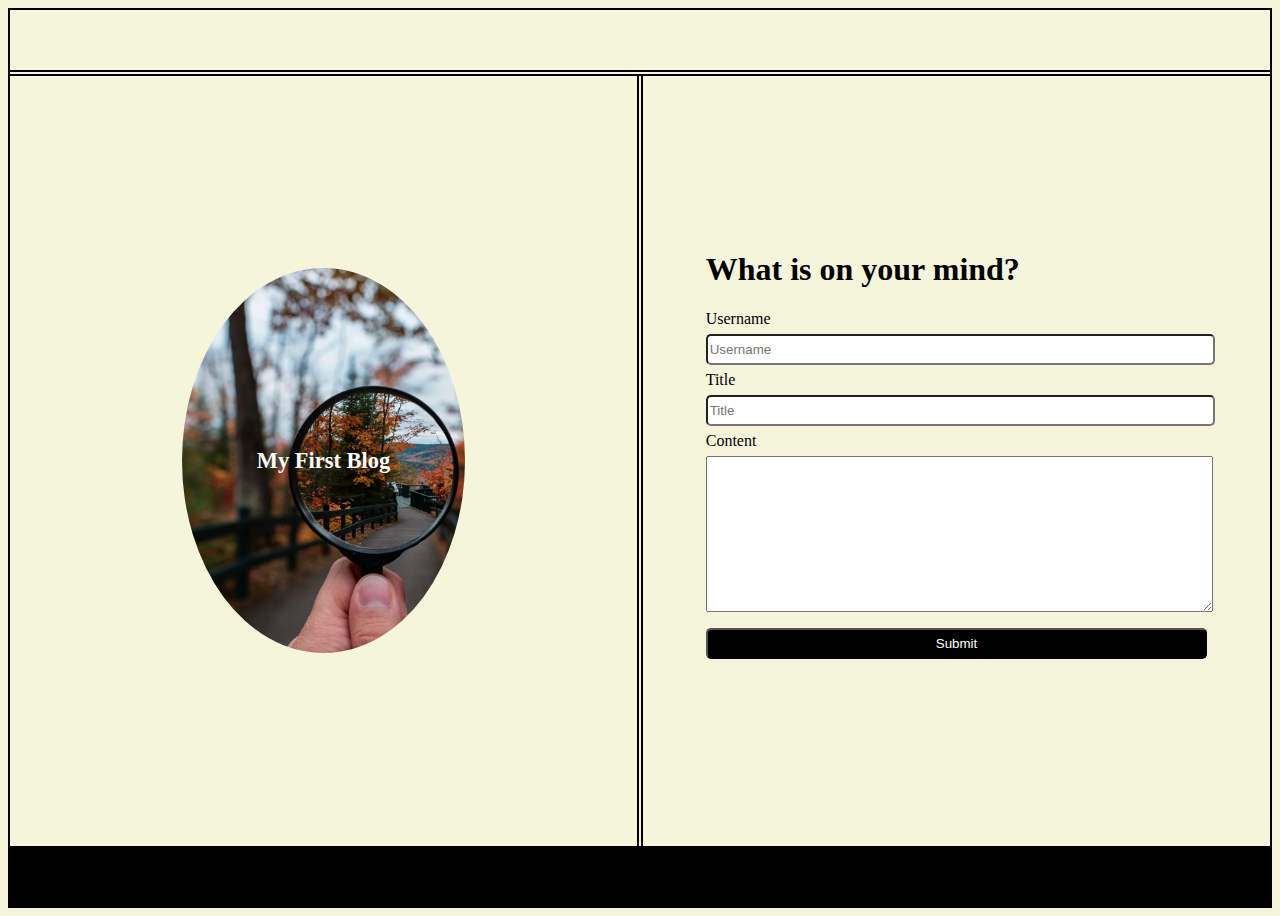
==== index.html @ bdc2d33a "implemented html and css for idex page" ====
<!DOCTYPE html>
<html lang="en">
    <head>
        <meta charset="UTF-8"/>
        <meta name="viewport" content="width=device-width, initial-scale=1.0"/>
        <meta http-equiv="X-UA-Compatible" content="ie=edge"/>
        <title>Blog</title>
        <link rel="stylesheet" href="./assets/css/style.css">
    </head>
<body class="light">
    <header>      
    </header>
    <section class="section">
        <div class="logo-section">
            <div class="blog-log">
                <h3>My First Blog</h3>
            </div>

        </div>
        <div class="form-section">
            <div class="div-form">
                <form>
                    <h1> What is on your mind?</h1>
                    <label for="user-name">Username</label>
                    <input name="user-name" id="user-name" placeholder="Username">

                    <label for="title"> Title</label>
                    <input type="text" name="title" id="title" placeholder="Title" >
                    <label for="user-name">Content</label>
                    <textarea type="text" name="content" id="content" ></textarea>

                    <button>Submit</button>

                </form>
            </div>

        </div>
    </section>
    <footer>

    </footer>
</body>

</html>
---- assets/css/style.css ----
.light{
    color:black;
    background-color: beige;
    
}

.dark{
    color:white;
    background-color: rgb(38, 72, 73);
}
body{
    border: 2px solid black;
}

header{
    display:flex;
    height: 60px;
    width: 100%;
    margin-bottom: 2px;
    border-bottom: 2px solid black;
    /* background-color: aqua; */
}
footer{
    display:flex;
    height: 60px;
    width: 100%;
    background-color: black;
}
.section{
    display: flex;
    height: 85.5vh;
    max-width: 100%;
    /* background-color: aquamarine; */
    border-top: 2px solid black;
}

/* section log  */
.logo-section{
    display: flex;
    flex-direction: column;
    justify-content:space-around;
    align-items: center;
    width: 50%;
    margin-right: 1px;
    border-right: 2px solid black;
    /* background-color: chartreuse; */
    /* logo */
    .blog-log{
        display: flex;
        width: 45%;
        height:50%;
        background-image: url(../images/index-blog.png);
        background-size: cover;
        justify-content: center;
        align-items: center;
        border-radius: 50%;
        font-size: larger;
        color:white;
    }
}
/* form section */
.form-section{
    display: flex;
    justify-content: center;
    align-items: center;
    border-left: 2px solid black;
    width: 50%;
    margin-left: 1px;
    /* float: right; */
}

.div-form{
    display: flex;
    padding: 20px;
    height: 60%;
    /* background-color: red; */
    width: 80%;
}
/* form style */
form{
    width: 100%;
    
    input{
        display:block;
        width:100%;
        margin:6px 0px;
        border-radius: 5px;
        line-height: 25px;
    }
    textarea{
        width: 100%;
        height: 150px;
        margin: 6px 0px 12px;
        font-size: 20px;  
    }

    button{
        background-color: black;
        color:white;
        width: 100%;
        line-height: 25px;
        border-radius: 5px;
        
    }

}
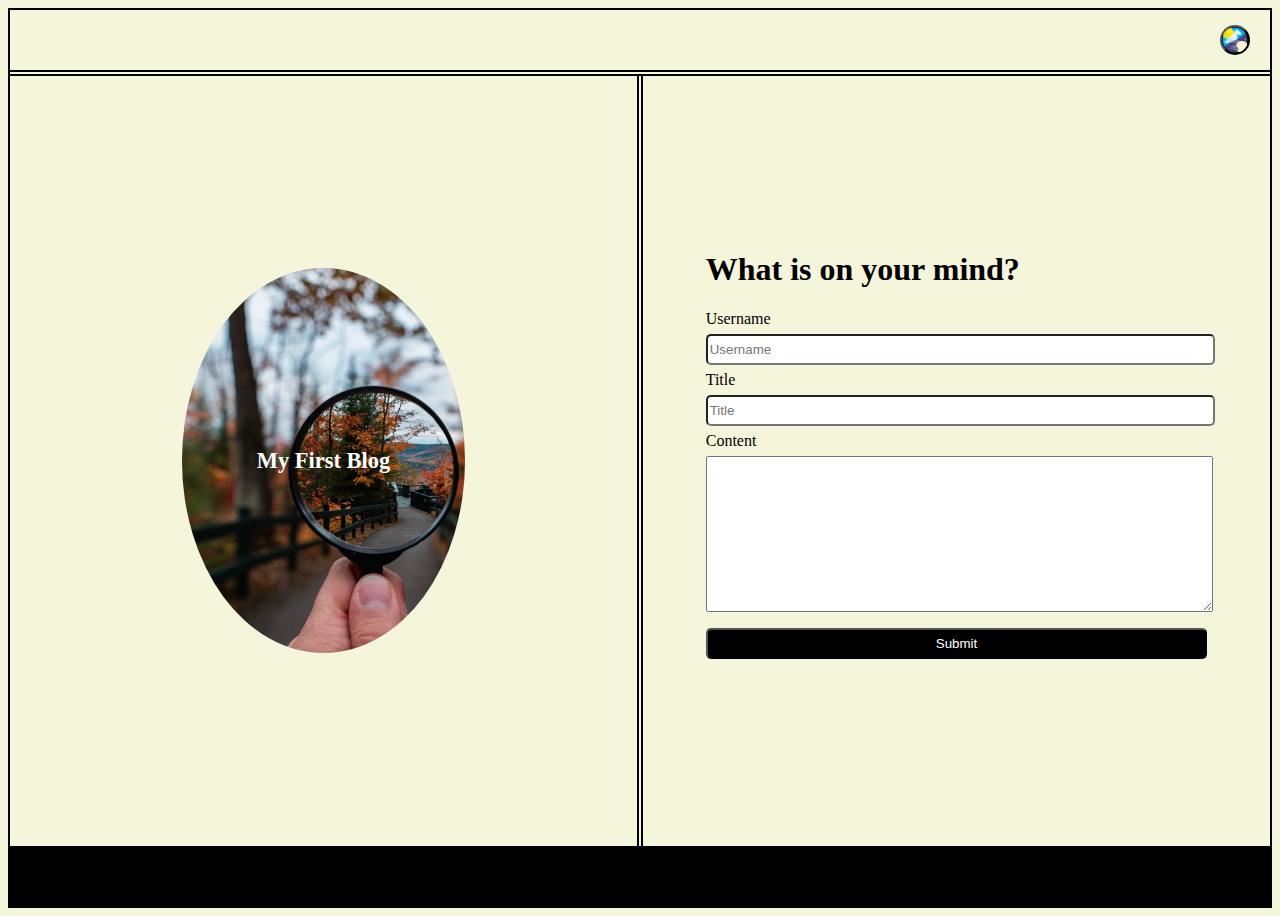
==== commit f6aaa666: "Added dark mode button" ====
--- a/index.html
+++ b/index.html
@@ -1,44 +1,40 @@
 <!DOCTYPE html>
 <html lang="en">
-    <head>
-        <meta charset="UTF-8"/>
-        <meta name="viewport" content="width=device-width, initial-scale=1.0"/>
-        <meta http-equiv="X-UA-Compatible" content="ie=edge"/>
-        <title>Blog</title>
-        <link rel="stylesheet" href="./assets/css/style.css">
-    </head>
-<body class="light">
-    <header>      
+  <head>
+    <meta charset="UTF-8" />
+    <meta name="viewport" content="width=device-width, initial-scale=1.0" />
+    <meta http-equiv="X-UA-Compatible" content="ie=edge" />
+    <title>Blog</title>
+    <link rel="stylesheet" href="./assets/css/style.css" />
+  </head>
+  <body class="light">
+    <header>
+        <button class="mode"></button>
     </header>
     <section class="section">
-        <div class="logo-section">
-            <div class="blog-log">
-                <h3>My First Blog</h3>
-            </div>
+      <div class="logo-section">
+        <div class="blog-log">
+          <h3>My First Blog</h3>
+        </div>
+      </div>
+      <div class="form-section">
+        <div class="div-form">
+          <form id="form-id">
+            <h1>What is on your mind?</h1>
+            <label for="user-name">Username</label>
+            <input name="user-name" id="user-name" placeholder="Username" />
 
+            <label for="title"> Title</label>
+            <input type="text" name="title" id="title" placeholder="Title" />
+            <label for="user-name">Content</label>
+            <textarea type="text" name="content" id="content"></textarea>
+
+            <button id="btn">Submit</button>
+          </form>
         </div>
-        <div class="form-section">
-            <div class="div-form">
-                <form>
-                    <h1> What is on your mind?</h1>
-                    <label for="user-name">Username</label>
-                    <input name="user-name" id="user-name" placeholder="Username">
-
-                    <label for="title"> Title</label>
-                    <input type="text" name="title" id="title" placeholder="Title" >
-                    <label for="user-name">Content</label>
-                    <textarea type="text" name="content" id="content" ></textarea>
-
-                    <button>Submit</button>
-
-                </form>
-            </div>
-
-        </div>
+      </div>
     </section>
-    <footer>
-
-    </footer>
-</body>
-
-</html>+    <script src="/assets/js/logic.js"></script>
+    <footer></footer>
+  </body>
+</html>
--- a/assets/css/style.css
+++ b/assets/css/style.css
@@ -1,7 +1,10 @@
 .light{
     color:black;
     background-color: beige;
-    
+    button{
+        background-color: black;
+        color:white;
+    }
 }
 
 .dark{
@@ -14,11 +17,22 @@
 
 header{
     display:flex;
+    justify-content: end;
+    align-items: center;
+    padding-right: 20px;
     height: 60px;
-    width: 100%;
+    max-width: 100%;
     margin-bottom: 2px;
     border-bottom: 2px solid black;
     /* background-color: aqua; */
+    
+}
+.mode{
+  height: 30px;
+  width: 30px;
+  border-radius: 50%;
+  background-image: url(../images/mode.png);
+  background-size: cover;
 }
 footer{
     display:flex;
@@ -95,6 +109,7 @@
     }
 
     button{
+
         background-color: black;
         color:white;
         width: 100%;
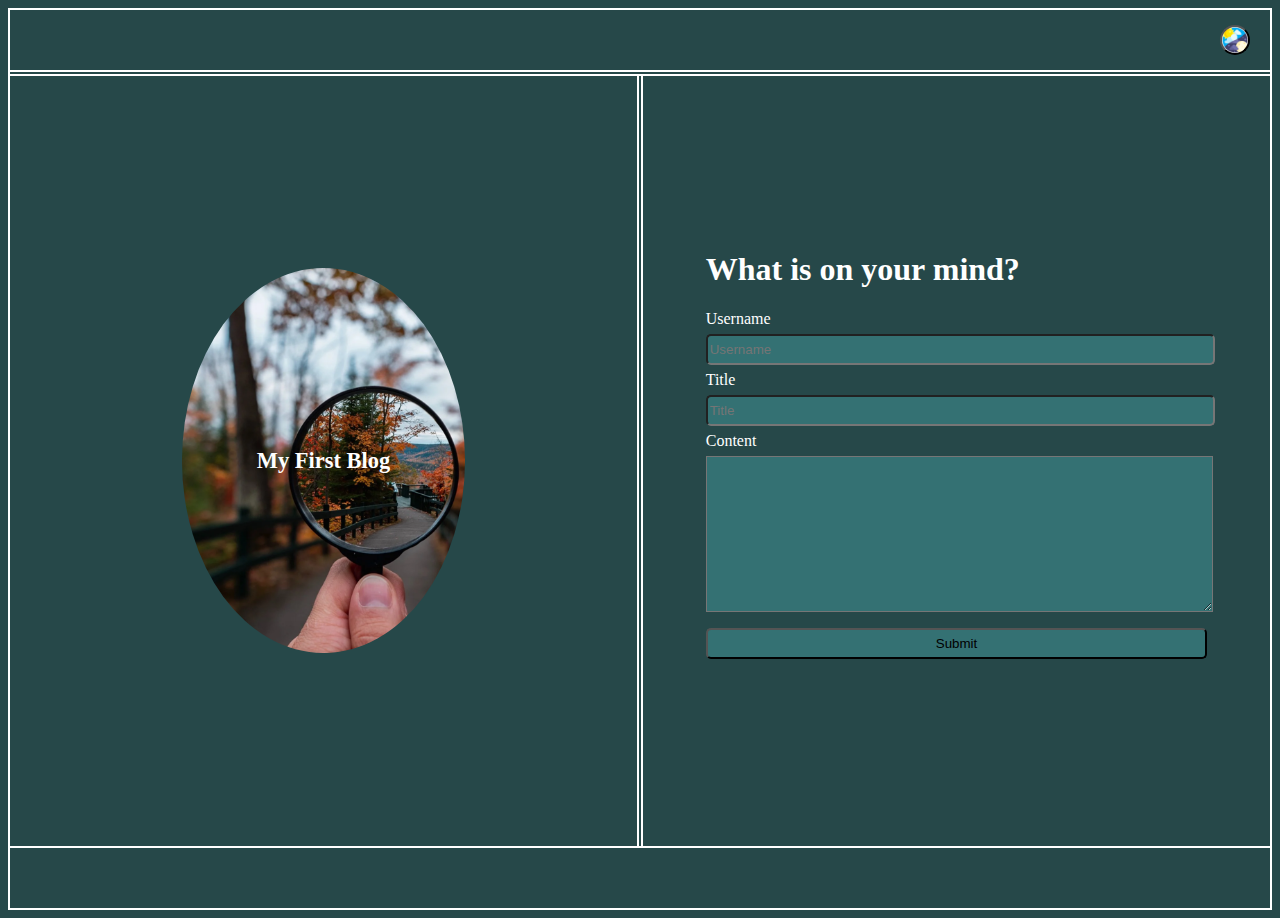
==== commit 579638f6: "added dark mode style to css, and implemented js" ====
--- a/index.html
+++ b/index.html
@@ -7,9 +7,9 @@
     <title>Blog</title>
     <link rel="stylesheet" href="./assets/css/style.css" />
   </head>
-  <body class="light">
+  <body id ="bodyId" class="dark">
     <header>
-        <button class="mode"></button>
+        <button class="modeSwitcher"></button>
     </header>
     <section class="section">
       <div class="logo-section">
--- a/assets/css/style.css
+++ b/assets/css/style.css
@@ -1,19 +1,86 @@
 .light{
     color:black;
     background-color: beige;
-    button{
-        background-color: black;
+   
+    border: 2px solid black;
+    #btn{
+        background-color: white;
+        color: black;
+    }
+
+    .form-section{
+        border-left: 2px solid black;
+    }
+
+    header{
+        border-bottom: 2px solid black;
+    }
+    .blog-log{
         color:white;
+    }
+
+    .logo-section{
+        border-right: 2px solid black;
+        
+    }
+    .section{
+        border-top: 2px solid black;
+        
+    }
+
+    footer{
+        border-top: 2px solid black;
     }
 }
 
 .dark{
     color:white;
     background-color: rgb(38, 72, 73);
+   
+    border: 2px solid white;
+
+    #btn{
+        background-color: rgb(52, 113, 115);
+        color:black;
+    }
+
+    .form-section{
+        border-left: 2px solid white;
+    }
+
+    header{
+        border-bottom: 2px solid white;
+    }
+    .blog-log{
+        color: white;
+    }
+
+    .logo-section{
+        border-right: 2px solid white;
+        
+    }
+    .section{
+        border-top: 2px solid white;
+        
+    }
+
+    footer{
+        border-top: 2px solid white;
+    }
+
+    input{
+        background-color: rgb(52, 113, 115);
+    }
+    textarea{
+        background-color: rgb(52, 113, 115);
+    }
 }
-body{
+
+
+/* body{
+    delete added to light mode
     border: 2px solid black;
-}
+} */
 
 header{
     display:flex;
@@ -23,11 +90,12 @@
     height: 60px;
     max-width: 100%;
     margin-bottom: 2px;
-    border-bottom: 2px solid black;
+    /* delete this one */
+    /* border-bottom: 2px solid black; */
     /* background-color: aqua; */
     
 }
-.mode{
+.modeSwitcher{
   height: 30px;
   width: 30px;
   border-radius: 50%;
@@ -38,14 +106,15 @@
     display:flex;
     height: 60px;
     width: 100%;
-    background-color: black;
+    /* delete added to light mode */
+    /* border-top: 2px solid black; */
 }
 .section{
     display: flex;
     height: 85.5vh;
     max-width: 100%;
-    /* background-color: aquamarine; */
-    border-top: 2px solid black;
+    /* delete added to white mode*/
+    /* border-top: 2px solid black; */
 }
 
 /* section log  */
@@ -56,8 +125,9 @@
     align-items: center;
     width: 50%;
     margin-right: 1px;
-    border-right: 2px solid black;
-    /* background-color: chartreuse; */
+    /* delete added to light mode */
+    /* border-right: 2px solid black; */
+   
     /* logo */
     .blog-log{
         display: flex;
@@ -69,7 +139,8 @@
         align-items: center;
         border-radius: 50%;
         font-size: larger;
-        color:white;
+        /* delete added to light mode********* */
+        /* color:white; */
     }
 }
 /* form section */
@@ -77,7 +148,8 @@
     display: flex;
     justify-content: center;
     align-items: center;
-    border-left: 2px solid black;
+    /* delete added to light mode */
+    /* border-left: 2px solid black; */
     width: 50%;
     margin-left: 1px;
     /* float: right; */
@@ -109,9 +181,9 @@
     }
 
     button{
-
-        background-color: black;
-        color:white;
+            /* adde the 2 line to white mode */
+        /* background-color: black;
+        color:white; */
         width: 100%;
         line-height: 25px;
         border-radius: 5px;
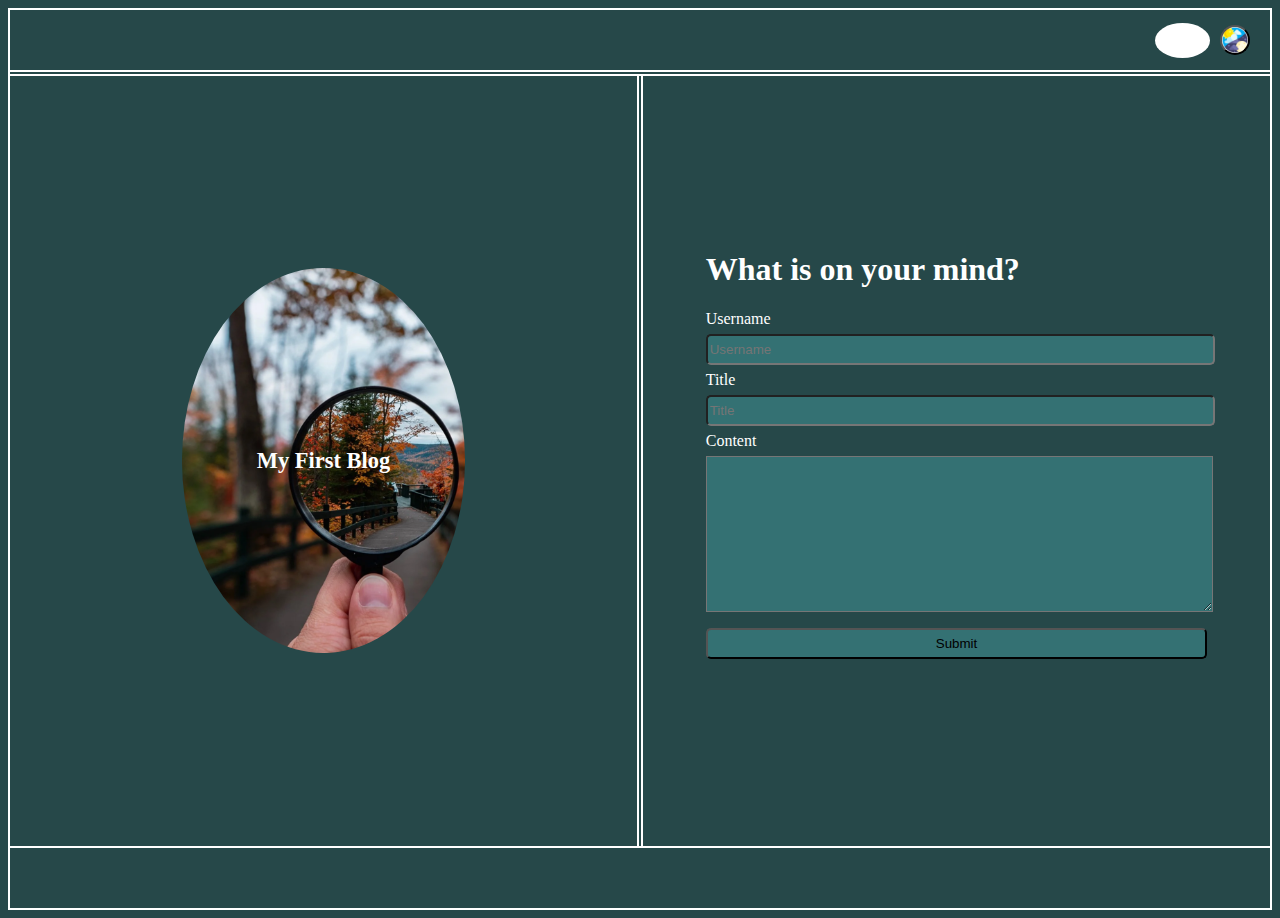
==== commit c1dc42c5: "Adde link to navigation to move between pages and the style" ====
--- a/index.html
+++ b/index.html
@@ -9,6 +9,7 @@
   </head>
   <body id ="bodyId" class="dark">
     <header>
+      <a href="./blog.html" id="btn-nav"> </a>
         <button class="modeSwitcher"></button>
     </header>
     <section class="section">
@@ -34,7 +35,7 @@
         </div>
       </div>
     </section>
-    <script src="/assets/js/logic.js"></script>
+    <script src="./assets/js/logic.js"></script>
     <footer></footer>
   </body>
 </html>
--- a/assets/css/style.css
+++ b/assets/css/style.css
@@ -85,14 +85,21 @@
 header{
     display:flex;
     justify-content: end;
+    gap: 10px;
     align-items: center;
     padding-right: 20px;
     height: 60px;
     max-width: 100%;
     margin-bottom: 2px;
-    /* delete this one */
-    /* border-bottom: 2px solid black; */
-    /* background-color: aqua; */
+
+    #btn-nav{
+        height: 35px;
+        width: 55px;
+        background-color: white;
+        border-radius: 50%;
+        background-image: url(../images/arrow-light.PNG);
+        background-size: cover;
+        }
     
 }
 .modeSwitcher{
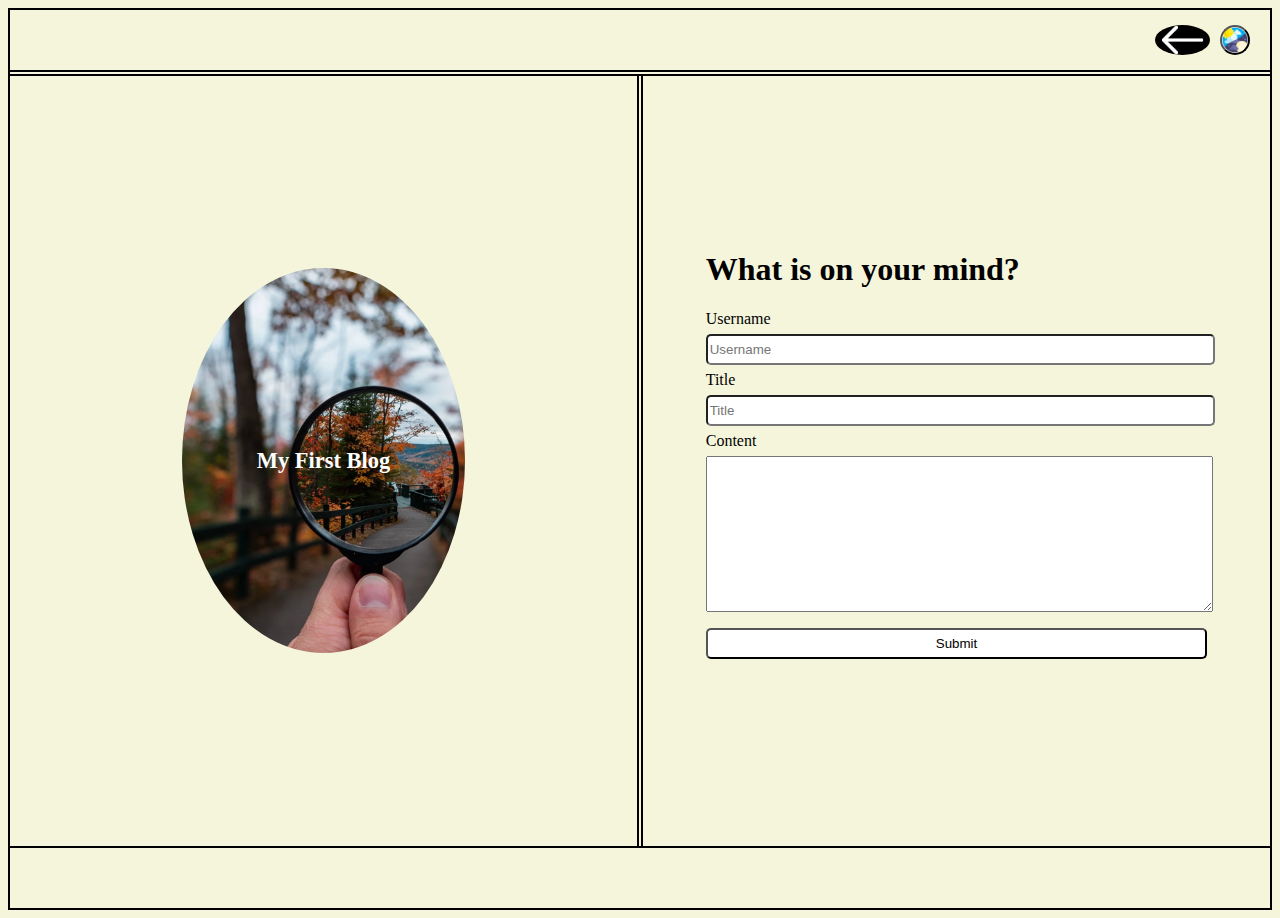
==== commit 70fefd18: "Updated the logic.js and blog.js" ====
--- a/index.html
+++ b/index.html
@@ -7,7 +7,7 @@
     <title>Blog</title>
     <link rel="stylesheet" href="./assets/css/style.css" />
   </head>
-  <body id ="bodyId" class="dark">
+  <body id ="bodyId" class="light">
     <header>
       <a href="./blog.html" id="btn-nav"> </a>
         <button class="modeSwitcher"></button>
--- a/assets/css/style.css
+++ b/assets/css/style.css
@@ -93,11 +93,11 @@
     margin-bottom: 2px;
 
     #btn-nav{
-        height: 35px;
+        height: 30px;
         width: 55px;
         background-color: white;
         border-radius: 50%;
-        background-image: url(../images/arrow-light.PNG);
+        background-image: url(../images/arrow-light.png);
         background-size: cover;
         }
     
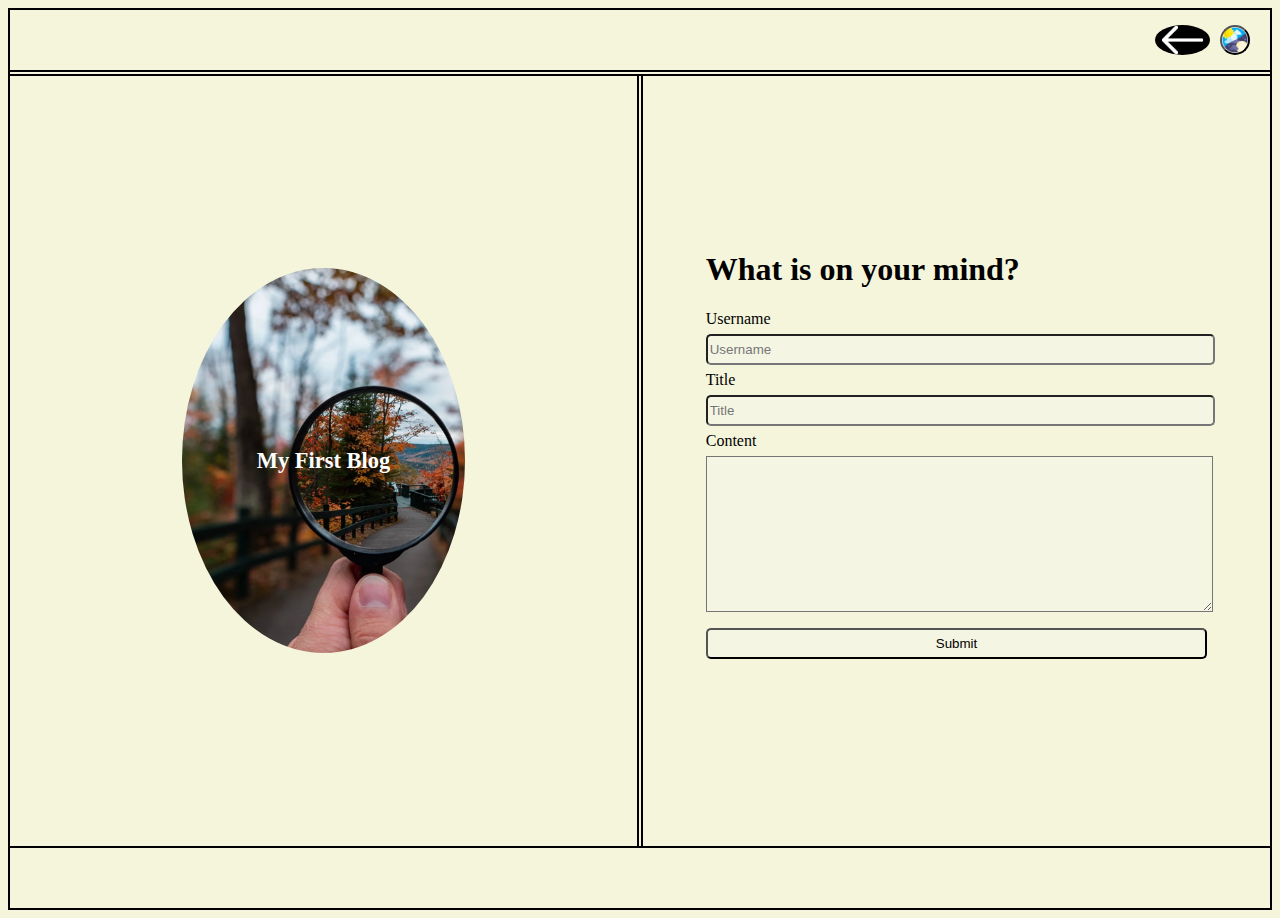
==== commit 9ca7ae96: "Added comment to all pages , and updated the blog section with a minmum width" ====
--- a/index.html
+++ b/index.html
@@ -7,19 +7,26 @@
     <title>Blog</title>
     <link rel="stylesheet" href="./assets/css/style.css" />
   </head>
+  <!-- body section -->
   <body id ="bodyId" class="light">
     <header>
+      <!-- link to blog page -->
       <a href="./blog.html" id="btn-nav"> </a>
+      <!-- button to switch the mode -->
         <button class="modeSwitcher"></button>
     </header>
+    <!-- section 1 -->
     <section class="section">
+      <!-- div for blog logo -->
       <div class="logo-section">
         <div class="blog-log">
           <h3>My First Blog</h3>
         </div>
       </div>
+      <!-- form div -->
       <div class="form-section">
         <div class="div-form">
+          <!-- form -->
           <form id="form-id">
             <h1>What is on your mind?</h1>
             <label for="user-name">Username</label>
@@ -36,6 +43,7 @@
       </div>
     </section>
     <script src="./assets/js/logic.js"></script>
+    <!-- footer section  -->
     <footer></footer>
   </body>
 </html>
--- a/assets/css/style.css
+++ b/assets/css/style.css
@@ -1,73 +1,64 @@
+/* class for ligh mode */
 .light{
     color:black;
     background-color: beige;
-   
     border: 2px solid black;
     #btn{
-        background-color: white;
+        background-color: rgb(245, 245, 228);
         color: black;
     }
-
     .form-section{
         border-left: 2px solid black;
     }
-
     header{
         border-bottom: 2px solid black;
     }
     .blog-log{
         color:white;
     }
-
     .logo-section{
-        border-right: 2px solid black;
-        
+        border-right: 2px solid black; 
     }
     .section{
         border-top: 2px solid black;
-        
     }
-
     footer{
         border-top: 2px solid black;
     }
+    input{
+        background-color: rgb(245, 245, 228);
+    }
+    textarea{
+        background-color: rgb(245, 245, 228);
+    }
 }
-
+/* class for dark mode */
 .dark{
     color:white;
     background-color: rgb(38, 72, 73);
-   
     border: 2px solid white;
-
     #btn{
         background-color: rgb(52, 113, 115);
         color:black;
     }
-
     .form-section{
         border-left: 2px solid white;
     }
-
     header{
         border-bottom: 2px solid white;
     }
     .blog-log{
         color: white;
     }
-
     .logo-section{
         border-right: 2px solid white;
-        
     }
     .section{
-        border-top: 2px solid white;
-        
+        border-top: 2px solid white;     
     }
-
     footer{
         border-top: 2px solid white;
     }
-
     input{
         background-color: rgb(52, 113, 115);
     }
@@ -76,12 +67,7 @@
     }
 }
 
-
-/* body{
-    delete added to light mode
-    border: 2px solid black;
-} */
-
+/* header styling */
 header{
     display:flex;
     justify-content: end;
@@ -91,7 +77,7 @@
     height: 60px;
     max-width: 100%;
     margin-bottom: 2px;
-
+/* nav bar link styling */
     #btn-nav{
         height: 30px;
         width: 55px;
@@ -102,6 +88,7 @@
         }
     
 }
+/* mode switcher styling */
 .modeSwitcher{
   height: 30px;
   width: 30px;
@@ -109,22 +96,20 @@
   background-image: url(../images/mode.png);
   background-size: cover;
 }
+/* footer styling */
 footer{
     display:flex;
     height: 60px;
     width: 100%;
-    /* delete added to light mode */
-    /* border-top: 2px solid black; */
 }
+/* section one styling */
 .section{
     display: flex;
     height: 85.5vh;
     max-width: 100%;
-    /* delete added to white mode*/
-    /* border-top: 2px solid black; */
 }
 
-/* section log  */
+/* section blog  */
 .logo-section{
     display: flex;
     flex-direction: column;
@@ -132,10 +117,8 @@
     align-items: center;
     width: 50%;
     margin-right: 1px;
-    /* delete added to light mode */
-    /* border-right: 2px solid black; */
-   
-    /* logo */
+
+    /* logo styling */
     .blog-log{
         display: flex;
         width: 45%;
@@ -146,8 +129,6 @@
         align-items: center;
         border-radius: 50%;
         font-size: larger;
-        /* delete added to light mode********* */
-        /* color:white; */
     }
 }
 /* form section */
@@ -155,24 +136,19 @@
     display: flex;
     justify-content: center;
     align-items: center;
-    /* delete added to light mode */
-    /* border-left: 2px solid black; */
     width: 50%;
     margin-left: 1px;
-    /* float: right; */
 }
-
+/* div form styling */
 .div-form{
     display: flex;
     padding: 20px;
     height: 60%;
-    /* background-color: red; */
     width: 80%;
 }
 /* form style */
 form{
     width: 100%;
-    
     input{
         display:block;
         width:100%;
@@ -188,9 +164,6 @@
     }
 
     button{
-            /* adde the 2 line to white mode */
-        /* background-color: black;
-        color:white; */
         width: 100%;
         line-height: 25px;
         border-radius: 5px;
